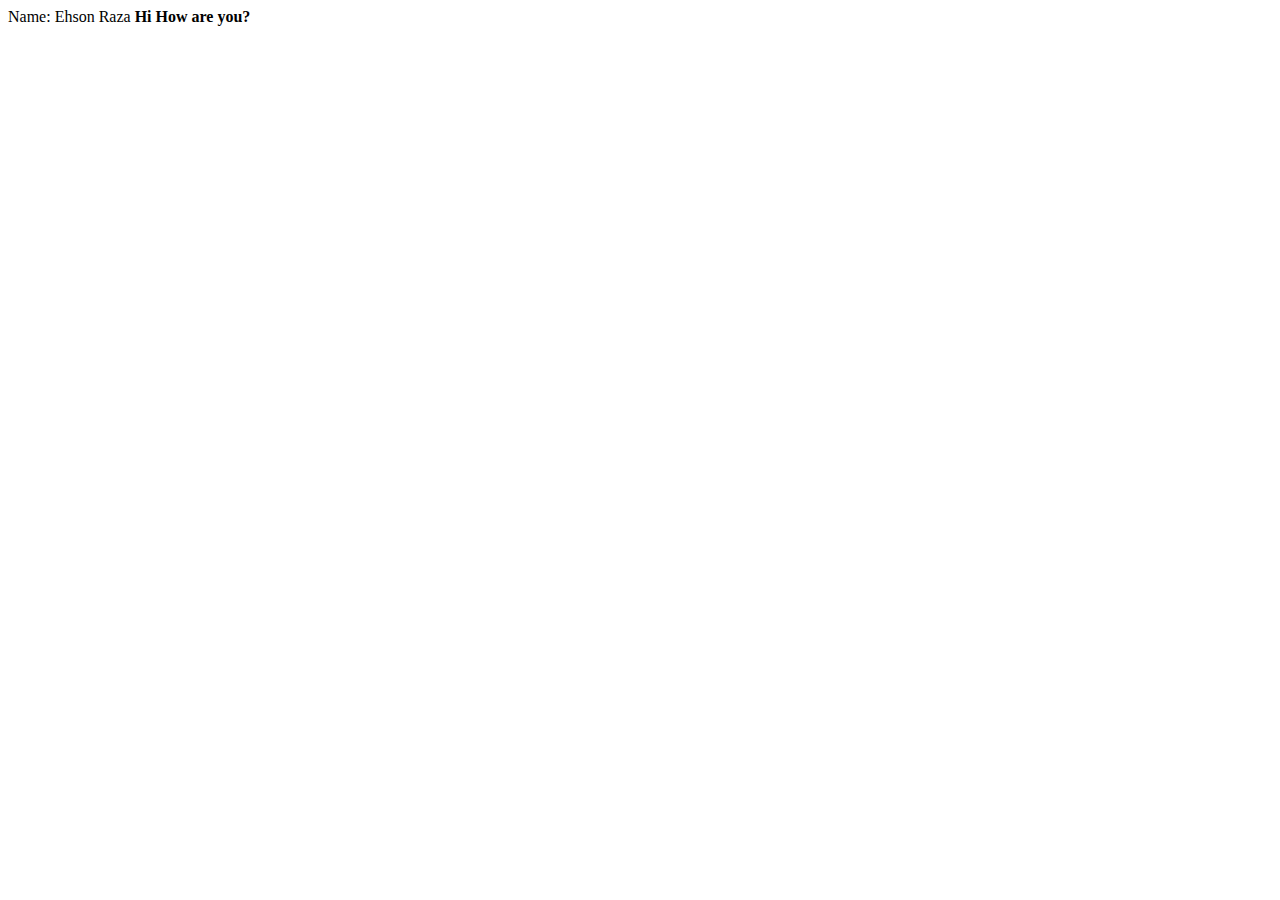
==== index.html @ fe402f46 "adding index.html" ====
<!DOCTYPE html>
<html lang="en">
<head>
    <meta charset="UTF-8">
    <meta name="viewport" content="width=device-width, initial-scale=1.0">
    <title>Ehson's Bio</title>
</head>
<body>
    Name: Ehson Raza
   <b>Hi How are you?</b> 
</body>
</html>
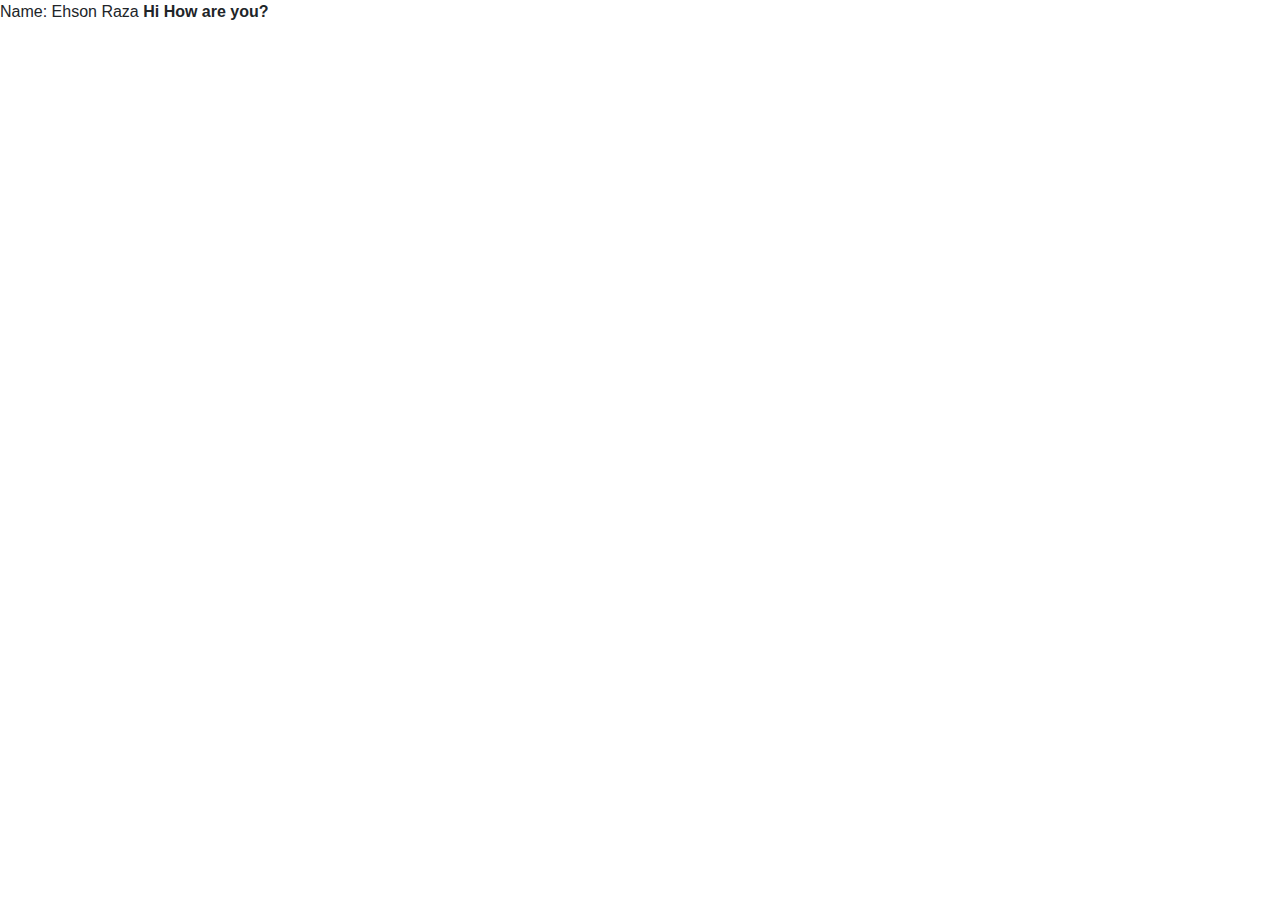
==== commit 6b460f24: "Second Commit With All the Assets" ====
--- a/index.html
+++ b/index.html
@@ -3,7 +3,8 @@
 <head>
     <meta charset="UTF-8">
     <meta name="viewport" content="width=device-width, initial-scale=1.0">
-    <title>Ehson's Bio</title>
+    <title>Ehson Raza: Developer, Student, Consultant</title>
+    <link rel="stylesheet" href="https://stackpath.bootstrapcdn.com/bootstrap/4.4.1/css/bootstrap.min.css" integrity="sha384-Vkoo8x4CGsO3+Hhxv8T/Q5PaXtkKtu6ug5TOeNV6gBiFeWPGFN9MuhOf23Q9Ifjh" crossorigin="anonymous">
 </head>
 <body>
     Name: Ehson Raza
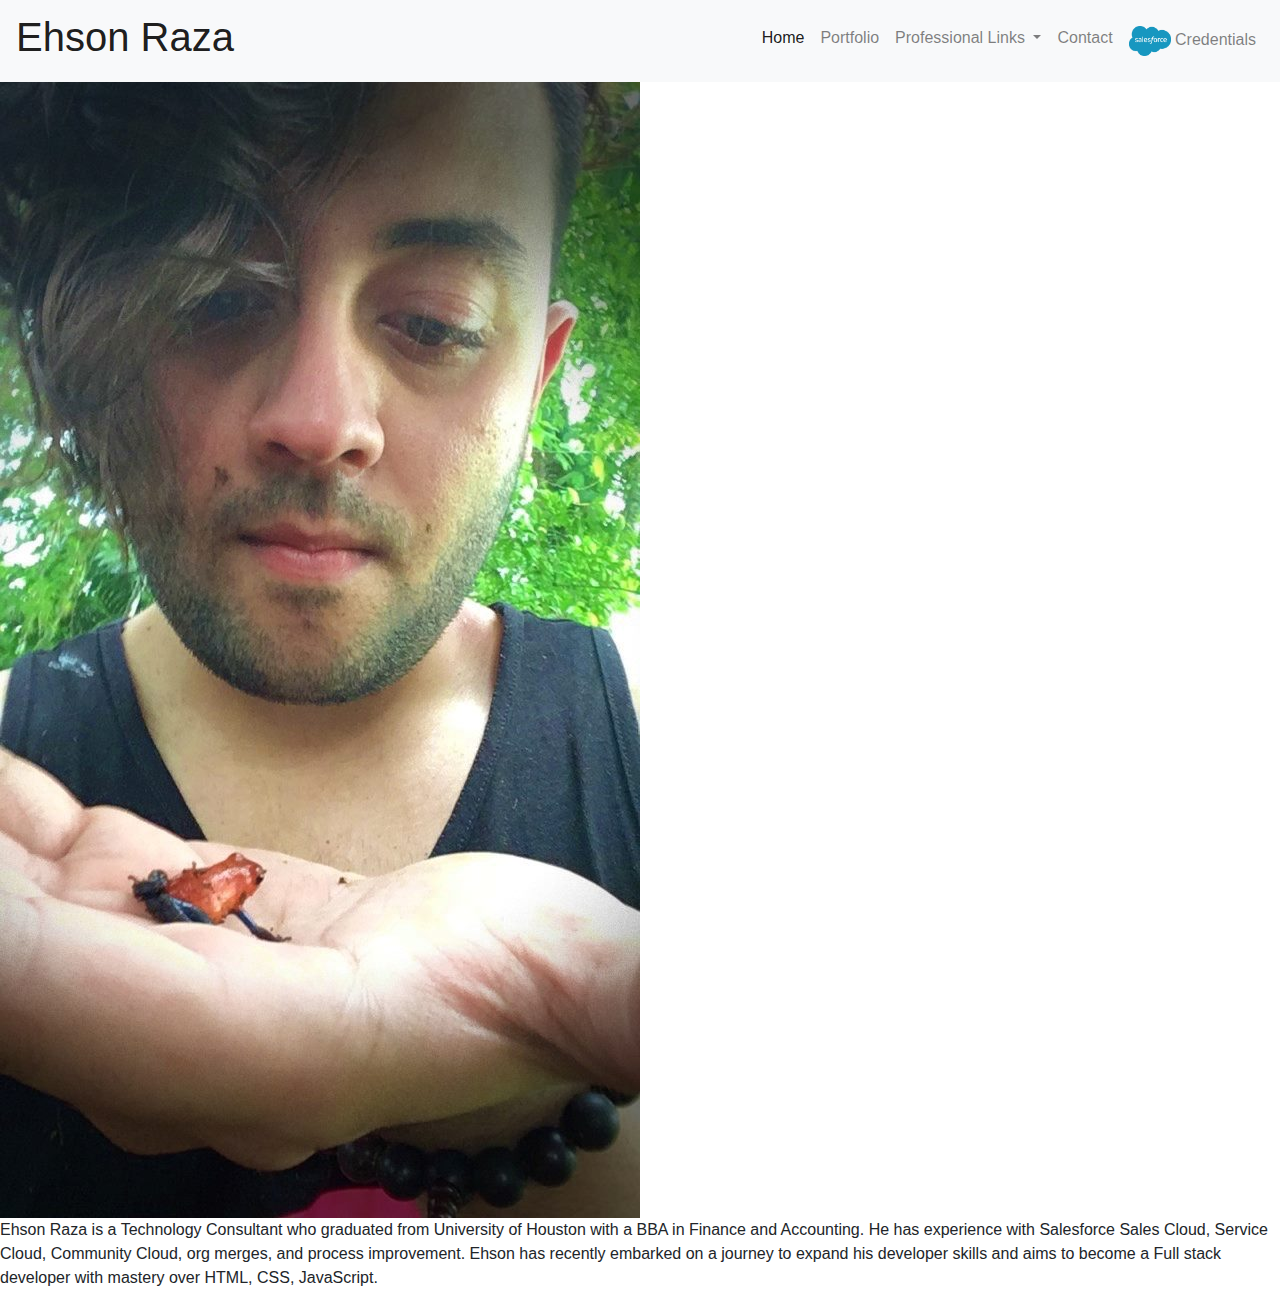
==== commit 58fbe4fd: "Navbar, basic grid, header footer added" ====
--- a/index.html
+++ b/index.html
@@ -1,13 +1,120 @@
 <!DOCTYPE html>
 <html lang="en">
 <head>
-    <meta charset="UTF-8">
-    <meta name="viewport" content="width=device-width, initial-scale=1.0">
-    <title>Ehson Raza: Developer, Student, Consultant</title>
-    <link rel="stylesheet" href="https://stackpath.bootstrapcdn.com/bootstrap/4.4.1/css/bootstrap.min.css" integrity="sha384-Vkoo8x4CGsO3+Hhxv8T/Q5PaXtkKtu6ug5TOeNV6gBiFeWPGFN9MuhOf23Q9Ifjh" crossorigin="anonymous">
-</head>
+    <meta charset="UTF-8" />
+    <meta name="viewport" content="width=device-width, initial-scale=1.0" />
+    <link rel="shortcut icon" type="image/png" href="./Assets/logo3.png" />
+    <title>Ehson S. Raza</title>
+    <link
+      rel="stylesheet"
+      href="https://cdnjs.cloudflare.com/ajax/libs/font-awesome/4.7.0/css/font-awesome.min.css"
+    />
+    <link rel="stylesheet" href="./Assets/reset.css" type="text/css" />
+    <link
+      rel="stylesheet"
+      href="https://stackpath.bootstrapcdn.com/bootstrap/4.4.1/css/bootstrap.min.css"
+      integrity="sha384-Vkoo8x4CGsO3+Hhxv8T/Q5PaXtkKtu6ug5TOeNV6gBiFeWPGFN9MuhOf23Q9Ifjh"
+      crossorigin="anonymous"
+    />
+    <script
+      src="https://code.jquery.com/jquery-3.5.1.slim.min.js"
+      integrity="sha384-DfXdz2htPH0lsSSs5nCTpuj/zy4C+OGpamoFVy38MVBnE+IbbVYUew+OrCXaRkfj"
+      crossorigin="anonymous"
+    ></script>
+    <script
+      src="https://cdn.jsdelivr.net/npm/popper.js@1.16.0/dist/umd/popper.min.js"
+      integrity="sha384-Q6E9RHvbIyZFJoft+2mJbHaEWldlvI9IOYy5n3zV9zzTtmI3UksdQRVvoxMfooAo"
+      crossorigin="anonymous"
+    ></script>
+    <script
+      src="https://stackpath.bootstrapcdn.com/bootstrap/4.5.0/js/bootstrap.min.js"
+      integrity="sha384-OgVRvuATP1z7JjHLkuOU7Xw704+h835Lr+6QL9UvYjZE3Ipu6Tp75j7Bh/kR0JKI"
+      crossorigin="anonymous"
+    ></script>
+    <link rel="stylesheet" href="Assets/style.css" />
+  </head>
 <body>
-    Name: Ehson Raza
-   <b>Hi How are you?</b> 
+    <header>
+           <nav class="navbar sticky-top navbar-expand-lg navbar-light bg-light">
+        <a class="navbar-brand" href="#"> <h1>Ehson Raza</h1></a>
+        <button
+          class="navbar-toggler"
+          type="button"
+          data-toggle="collapse"
+          data-target="#navbarSupportedContent"
+          aria-controls="navbarSupportedContent"
+          aria-expanded="false"
+          aria-label="Toggle navigation"
+        >
+          <span class="navbar-toggler-icon"></span>
+        </button>
+
+        <div class="collapse navbar-collapse" id="navbarSupportedContent">
+          <ul class="navbar-nav ml-auto">
+            <li class="nav-item active">
+              <a class="nav-link" href="./about.html"
+                >Home <span class="sr-only">(current)</span></a
+              >
+            </li>
+            <li class="nav-item">
+              <a class="nav-link" href="./portfolio.html">Portfolio</a>
+            </li>
+            <li class="nav-item dropdown">
+              <a
+                class="nav-link dropdown-toggle"
+                href="#"
+                id="navbarDropdown"
+                role="button"
+                data-toggle="dropdown"
+                aria-haspopup="true"
+                aria-expanded="false"
+              >
+                Professional Links
+              </a>
+              <div class="dropdown-menu" aria-labelledby="navbarDropdown">
+                <a
+                  class="dropdown-item"
+                  href="www.linkedin.com/in/ehsonraza" target="_blank"
+                  ><i class="fa fa-linkedin-square" aria-hidden="true"></i> LinkedIn</a
+                >
+                <a
+                  class="dropdown-item"
+                  background-image=""
+                  href="https://github.com/ehsonraza1" target="_blank"
+                  ><i class="fa fa-github-square" aria-hidden="true"></i> Github Profile</a
+                >
+                <a
+                  class="dropdown-item"
+                  href="https://drive.google.com/drive/folders/1NjQA1jTX1XT1YSEVcjUovqH4CEduylUJ"
+                  ><i class="fa fa-user-o" aria-hidden="true"></i> Resume</a
+                >
+            </li>
+            <li class="nav-item">
+              <a class="nav-link" href="./contact.html">Contact</a>
+            </li>
+            <li class="nav-item">
+              <a class="nav-link" href="https://trailblazer.me/id/eraza" target="_blank"><img
+                    src="./Assets/Salesforce_Logo_Web_2019.png"
+                    class="img-responsive down-logo"
+                  /> Credentials</a>
+            </li>
+          </ul>
+        </div>
+      </nav>
+        <main>
+            <img src="./Assets/ehson.jpg" alt="Photograph of the developer">
+
+            <p>
+                Ehson Raza is a Technology Consultant who graduated from University of Houston with a BBA in Finance and Accounting. He has experience with Salesforce Sales Cloud, Service Cloud, Community Cloud, org merges, and process improvement. Ehson has recently embarked on a journey to expand his developer skills and aims to become a Full stack developer with mastery over HTML, CSS, JavaScript.
+
+            </p>
+
+
+
+
+
+        </main>
+    
+    </header>
 </body>
 </html>--- a/Assets/style.css
+++ b/Assets/style.css
@@ -0,0 +1,86 @@
+/* .body {
+  grid-template-rows: auto 1fr auto;
+} */
+
+.down-logo {
+  max-width: 42px;
+}
+
+.fa-linkedin-square {
+  color: #0072b1;
+}
+
+#frog-logo {
+  max-inline-size: 50px;
+}
+/* Fixed/sticky icon bar (vertically aligned 50% from the top of the screen) */
+/* .icon-bar {
+  float: right;
+  position:fixed;
+  top: 50%;
+  -webkit-transform: translateY(-50%);
+  -ms-transform: translateY(-50%);
+  transform: translateY(-50%);
+} */
+.icon-bar {
+  position: fixed;
+  top: 25%;
+  right: 0;
+  list-style: none;
+  padding-left: 0;
+  z-index: 10;
+  margin: 0;
+  -webkit-transition: right 0.25s;
+}
+/* Social Media Btns */
+/* Style the icon bar links */
+.icon-bar a {
+  display: block;
+  text-align: center;
+  padding: 16px;
+  transition: all 0.3s ease;
+  color: white;
+  font-size: 20px;
+}
+
+/* Style the social media icons with color, if you want */
+.icon-bar a:hover {
+  background-color: #000;
+}
+
+.facebook {
+  background: #3b5998;
+  color: white;
+}
+
+.twitter {
+  background: #55acee;
+  color: white;
+}
+
+.google {
+  background: #dd4b39;
+  color: white;
+}
+
+.linkedin {
+  background: #007bb5;
+  color: white;
+}
+
+.youtube {
+  background: #bb0000;
+  color: white;
+}
+/* Social Media Btns End */
+
+.minmax {
+  display: grid;
+  grid-template-columns: minmax(150px, 25%) 1fr;
+}
+/* footer */
+#footer {
+  color: black !important;
+  background-color: red;
+  font-size: 14px;
+}
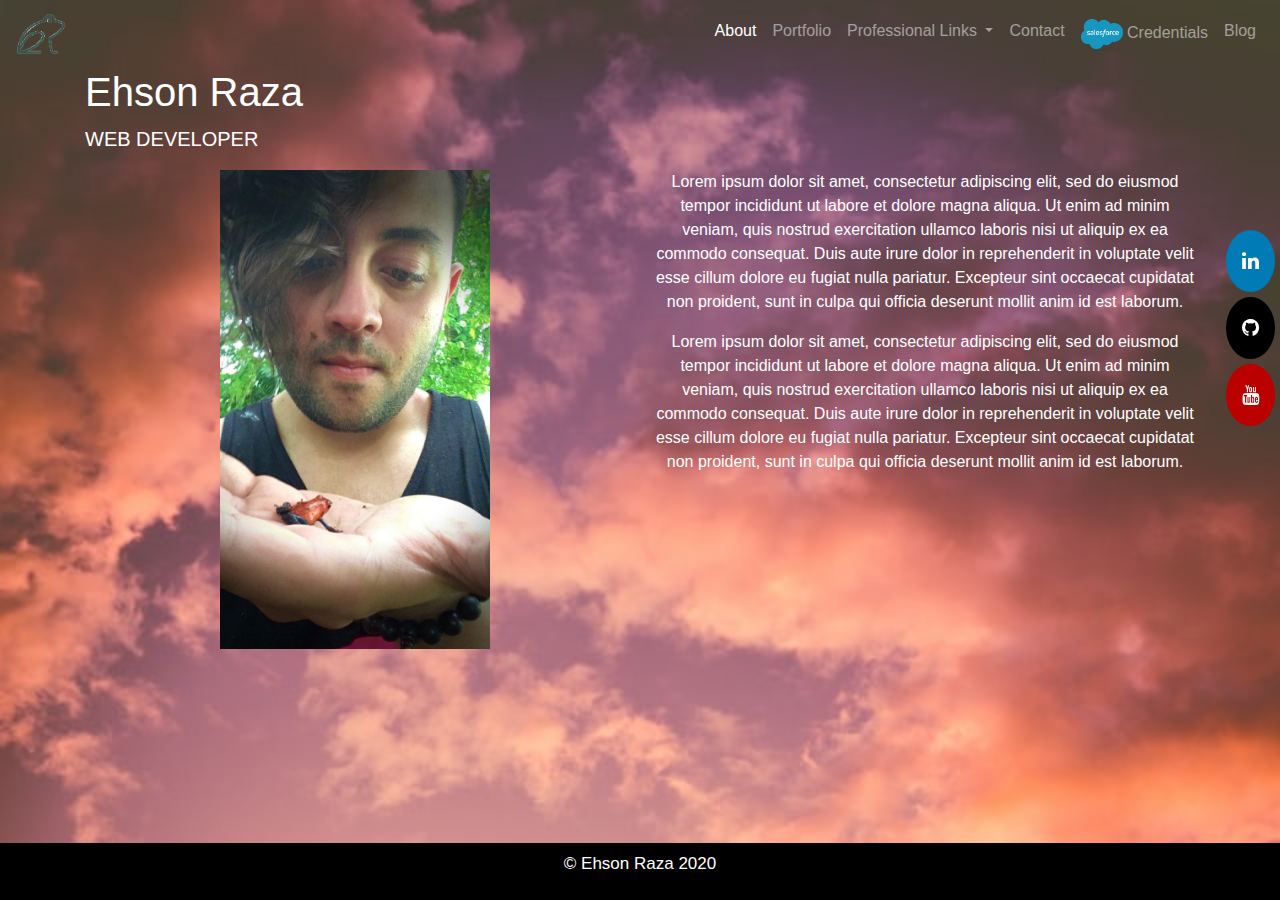
==== commit 45b844e2: "Updated Portfolio page, ReadMe and Index.html" ====
--- a/index.html
+++ b/index.html
@@ -1,9 +1,10 @@
 <!DOCTYPE html>
 <html lang="en">
-<head>
+  <head>
     <meta charset="UTF-8" />
     <meta name="viewport" content="width=device-width, initial-scale=1.0" />
-    <link rel="shortcut icon" type="image/png" href="./Assets/logo3.png" />
+    <!-- logo -->
+    <link rel="shortcut icon" type="image/png" href="./Assets/MyLogo.png" />
     <title>Ehson S. Raza</title>
     <link
       rel="stylesheet"
@@ -31,12 +32,14 @@
       integrity="sha384-OgVRvuATP1z7JjHLkuOU7Xw704+h835Lr+6QL9UvYjZE3Ipu6Tp75j7Bh/kR0JKI"
       crossorigin="anonymous"
     ></script>
+    <link href="https://fonts.googleapis.com/css2?family=Recursive:wght@300&display=swap" rel="stylesheet">
     <link rel="stylesheet" href="Assets/style.css" />
   </head>
-<body>
+  <body>
     <header>
-           <nav class="navbar sticky-top navbar-expand-lg navbar-light bg-light">
-        <a class="navbar-brand" href="#"> <h1>Ehson Raza</h1></a>
+      <!-- Nav Bar -->
+      <nav class="navbar navbar-expand-md navbar-dark bg-transparent" >
+        <a class="navbar-brand" href="index.html"><img id="frog-logo" src="./Assets/frog-logo.png"></a>
         <button
           class="navbar-toggler"
           type="button"
@@ -48,12 +51,12 @@
         >
           <span class="navbar-toggler-icon"></span>
         </button>
-
+        <!-- NavBar Menu -->
         <div class="collapse navbar-collapse" id="navbarSupportedContent">
           <ul class="navbar-nav ml-auto">
             <li class="nav-item active">
-              <a class="nav-link" href="./about.html"
-                >Home <span class="sr-only">(current)</span></a
+              <a class="nav-link" href="./index.html"
+                >About <span class="sr-only">(current)</span></a
               >
             </li>
             <li class="nav-item">
@@ -81,11 +84,11 @@
                   class="dropdown-item"
                   background-image=""
                   href="https://github.com/ehsonraza1" target="_blank"
-                  ><i class="fa fa-github-square" aria-hidden="true"></i> Github Profile</a
+                  ><i class="fa fa-github-square" aria-hidden="true"></i> Github </a
                 >
                 <a
                   class="dropdown-item"
-                  href="https://drive.google.com/drive/folders/1NjQA1jTX1XT1YSEVcjUovqH4CEduylUJ"
+                  href="https://drive.google.com/drive/folders/1NjQA1jTX1XT1YSEVcjUovqH4CEduylUJ" target="_blank"
                   ><i class="fa fa-user-o" aria-hidden="true"></i> Resume</a
                 >
             </li>
@@ -98,23 +101,64 @@
                     class="img-responsive down-logo"
                   /> Credentials</a>
             </li>
+            <li class="nav-item">
+              <a class="nav-link" href="./blog.html">Blog</a>
+            </li>
           </ul>
         </div>
       </nav>
-        <main>
-            <img src="./Assets/ehson.jpg" alt="Photograph of the developer">
+      <!-- Hero Image/Jumbotron -->
+      <!-- <div class="jumbotron jumbotron-fluid row-hero">
+        
+          
+        
+      </div> -->
+      <!-- body -->
+      <div class="container">
+        <div class="row row-style under-hero">
+          <div class="col">
 
+        <h1 class="recursive">Ehson Raza</h1>
+          <p class="lead">WEB DEVELOPER</p>
+          </div>
+      </div>
+        <div class="row row-style under-hero">
+          <div class="col-sm-12  text-center col-md-6" class="minmax">
+            <img class="centralImg" src="./Assets/ehson.jpg">
+            
+          </div>
+          <div class="col-sm-12 col-md-6 text-center " class="minmax">
+            <p>Lorem ipsum dolor sit amet, consectetur adipiscing elit, sed do eiusmod tempor incididunt ut labore et dolore magna aliqua. Ut enim ad minim veniam, quis nostrud exercitation ullamco laboris nisi ut aliquip ex ea commodo consequat. Duis aute irure dolor in reprehenderit in voluptate velit esse cillum dolore eu fugiat nulla pariatur. Excepteur sint occaecat cupidatat non proident, sunt in culpa qui officia deserunt mollit anim id est laborum.
+             
+            </p>
+            Lorem ipsum dolor sit amet, consectetur adipiscing elit, sed do eiusmod tempor incididunt ut labore et dolore magna aliqua. Ut enim ad minim veniam, quis nostrud exercitation ullamco laboris nisi ut aliquip ex ea commodo consequat. Duis aute irure dolor in reprehenderit in voluptate velit esse cillum dolore eu fugiat nulla pariatur. Excepteur sint occaecat cupidatat non proident, sunt in culpa qui officia deserunt mollit anim id est laborum.
             <p>
-                Ehson Raza is a Technology Consultant who graduated from University of Houston with a BBA in Finance and Accounting. He has experience with Salesforce Sales Cloud, Service Cloud, Community Cloud, org merges, and process improvement. Ehson has recently embarked on a journey to expand his developer skills and aims to become a Full stack developer with mastery over HTML, CSS, JavaScript.
 
             </p>
-
-
-
-
-
-        </main>
-    
+          </div>
+          
+             <!-- Navbar Logo -->
+        
+        </div>
+        <div class="row">
+          
+        </div>
+      </div>
     </header>
-</body>
-</html>+    <footer class="navbar navbar-dark bg-transparent" id="footer">
+        <div class="container">
+            <div class="col text-center">
+                <p class="copyright d-none d-sm-block"> © Ehson Raza 2020</p>
+            </div>
+        </div>
+        
+    </footer>
+    <div class="icon-bar">
+          <a href="www.linkedin.com/in/ehsonraza" target="_blank"class="linkedin"><i class="fa fa-linkedin"></i></a>
+          <a href="https://github.com/ehsonraza1" target="_blank"class="github"><i class="fa fa-github" ></i></a>
+          <!-- <a href="#" class="twitter"><i class="fa fa-twitter"></i></a> -->
+          <!-- <a href="#" class="google"><i class="fa fa-google"></i></a> -->
+          <a href="https://www.youtube.com/channel/UCe2DAJvG3a_epLPpqQX_FaA?view_as=subscriber" target="_blank"class="youtube"><i class="fa fa-youtube"></i></a>
+      </div>
+  </body>
+</html>
--- a/Assets/style.css
+++ b/Assets/style.css
@@ -1,6 +1,12 @@
-/* .body {
-  grid-template-rows: auto 1fr auto;
-} */
+font-family: "Recursive", sans-serif;
+.recursive {
+  font-family: "Recursive";
+}
+body {
+  background-image: url(./dewang-gupta-ESEnXckWlLY-unsplash.jpg);
+  background-size: cover;
+  color: white;
+}
 
 .down-logo {
   max-width: 42px;
@@ -37,6 +43,8 @@
 .icon-bar a {
   display: block;
   text-align: center;
+  margin: 5px;
+  border-radius: 50%;
   padding: 16px;
   transition: all 0.3s ease;
   color: white;
@@ -45,11 +53,11 @@
 
 /* Style the social media icons with color, if you want */
 .icon-bar a:hover {
-  background-color: #000;
+  background-color: whitesmoke;
 }
 
-.facebook {
-  background: #3b5998;
+.github {
+  background: #000000;
   color: white;
 }
 
@@ -78,9 +86,54 @@
   display: grid;
   grid-template-columns: minmax(150px, 25%) 1fr;
 }
-/* footer */
+
+.centralImg {
+  max-width: 50%;
+  min-height: 300px;
+}
 #footer {
+  position: fixed;
+  bottom: 0;
+  width: 100%;
+  color: white !important;
+  /* background-blend-mode: hard-light; */
+  background-color: black !important;
+  /* // This is in the form rgba(R,G,B,a) where a is your opacity */
+  /* // The rest of your CSS */
+  font-size: 17px;
+}
+
+/* Coming Soon */
+
+/* Position text in the top-left corner */
+.topleft {
+  position: absolute;
+  top: 0;
+  left: 16px;
+}
+
+/* Position text in the bottom-left corner */
+.bottomleft {
+  position: absolute;
+  bottom: 0;
+  left: 16px;
+}
+
+/* Position text in the middle */
+.middle {
+  position: absolute;
+  top: 50%;
+  left: 50%;
+  transform: translate(-50%, -50%);
+  text-align: center;
+}
+/* Portfolio CSS */
+.card-title {
   color: black !important;
-  background-color: red;
-  font-size: 14px;
 }
+.card-text {
+  color: black !important;
+}
+.row text-center {
+  border-spacing: 10%;
+}
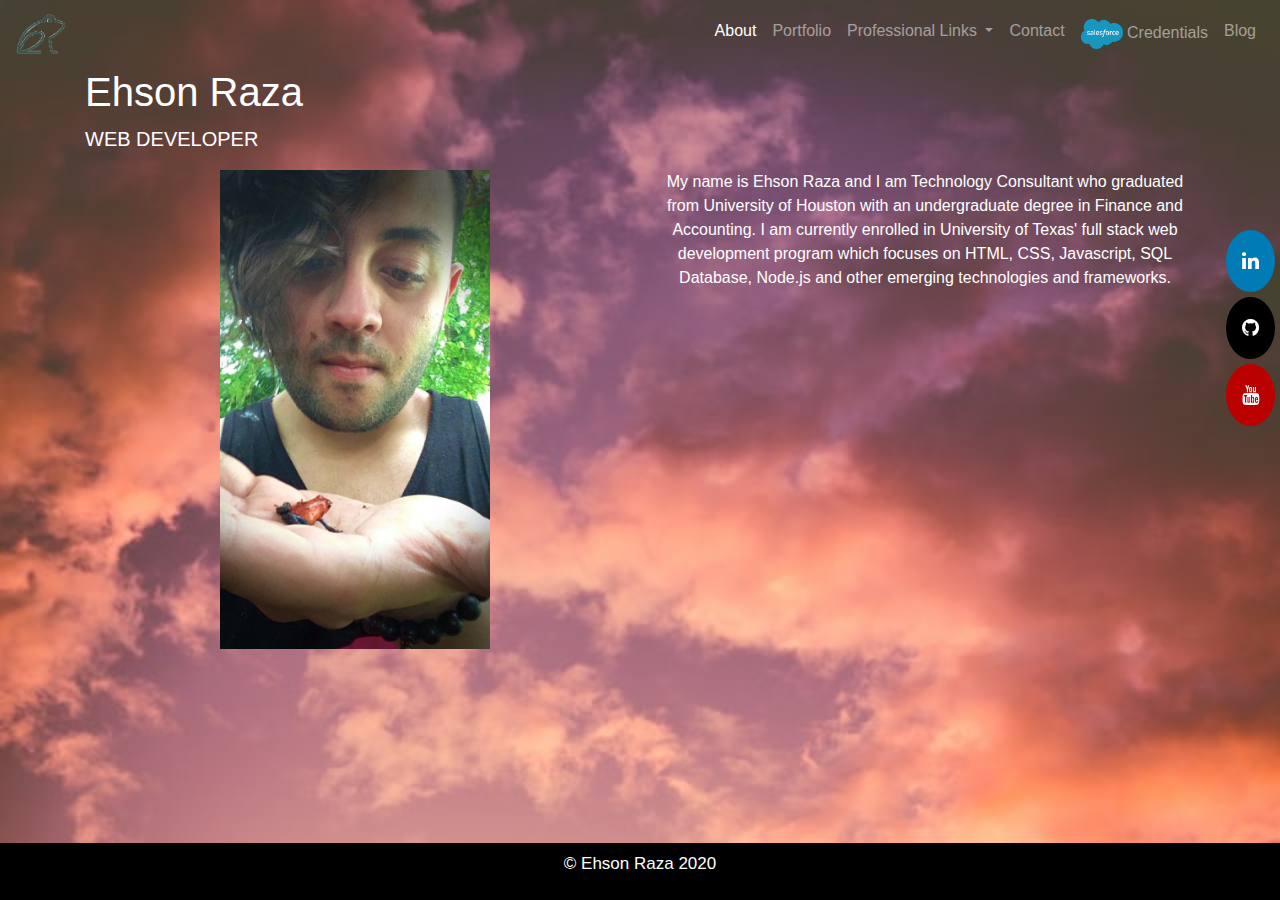
==== commit de267ce1: "added Bio and minor changes" ====
--- a/index.html
+++ b/index.html
@@ -128,10 +128,11 @@
             
           </div>
           <div class="col-sm-12 col-md-6 text-center " class="minmax">
-            <p>Lorem ipsum dolor sit amet, consectetur adipiscing elit, sed do eiusmod tempor incididunt ut labore et dolore magna aliqua. Ut enim ad minim veniam, quis nostrud exercitation ullamco laboris nisi ut aliquip ex ea commodo consequat. Duis aute irure dolor in reprehenderit in voluptate velit esse cillum dolore eu fugiat nulla pariatur. Excepteur sint occaecat cupidatat non proident, sunt in culpa qui officia deserunt mollit anim id est laborum.
+            <p> My name is Ehson Raza and I am Technology Consultant who graduated from University of Houston
+  with an undergraduate degree in Finance and Accounting. I am currently enrolled in University of Texas' full stack web development program which focuses on HTML, CSS, Javascript, SQL Database, Node.js and other emerging technologies and frameworks.
              
             </p>
-            Lorem ipsum dolor sit amet, consectetur adipiscing elit, sed do eiusmod tempor incididunt ut labore et dolore magna aliqua. Ut enim ad minim veniam, quis nostrud exercitation ullamco laboris nisi ut aliquip ex ea commodo consequat. Duis aute irure dolor in reprehenderit in voluptate velit esse cillum dolore eu fugiat nulla pariatur. Excepteur sint occaecat cupidatat non proident, sunt in culpa qui officia deserunt mollit anim id est laborum.
+
             <p>
 
             </p>
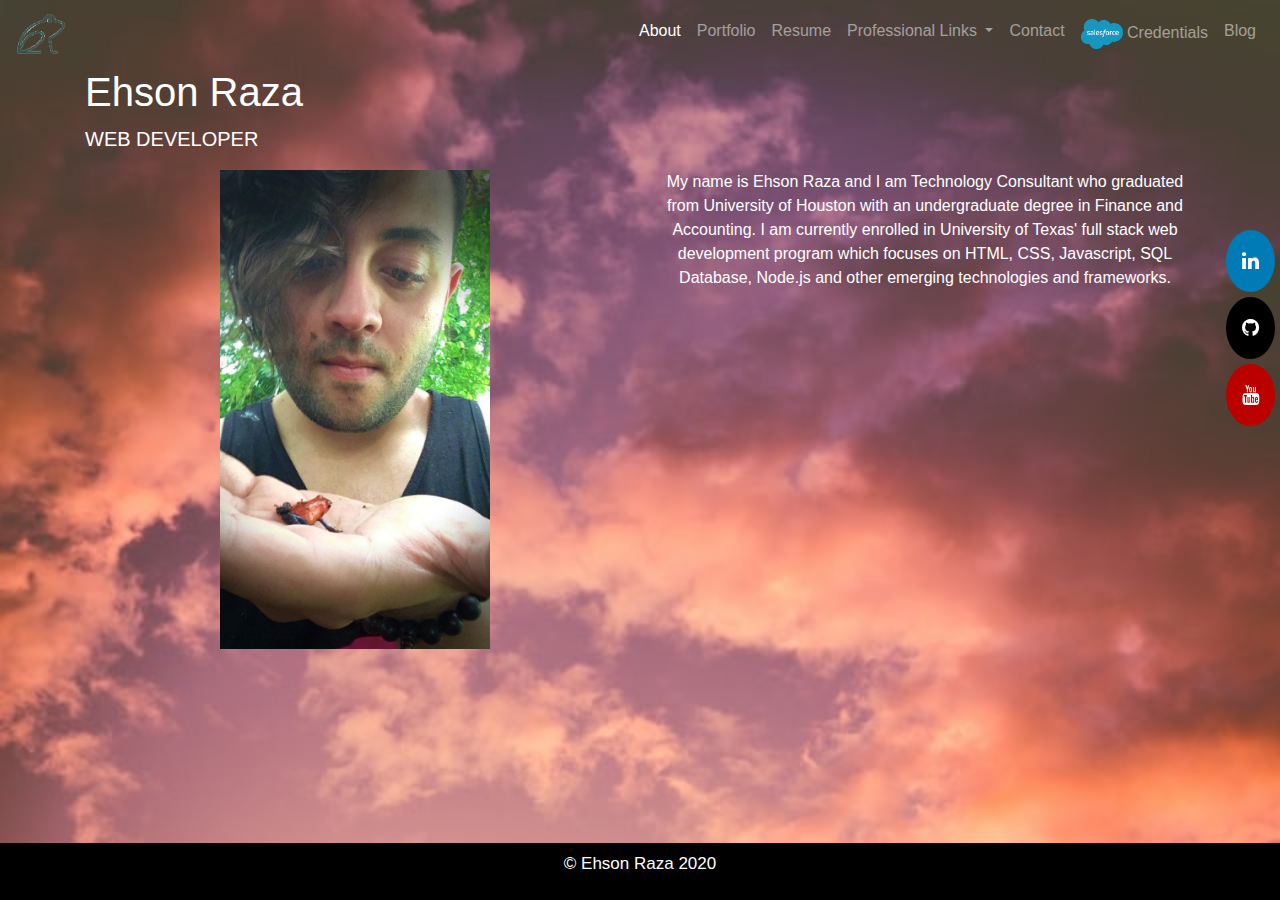
==== commit 8c57f63c: "Added Resume Page, more CSS and background image" ====
--- a/index.html
+++ b/index.html
@@ -35,7 +35,7 @@
     <link href="https://fonts.googleapis.com/css2?family=Recursive:wght@300&display=swap" rel="stylesheet">
     <link rel="stylesheet" href="Assets/style.css" />
   </head>
-  <body>
+  <body class="about">
     <header>
       <!-- Nav Bar -->
       <nav class="navbar navbar-expand-md navbar-dark bg-transparent" >
@@ -62,6 +62,10 @@
             <li class="nav-item">
               <a class="nav-link" href="./portfolio.html">Portfolio</a>
             </li>
+             </li>
+            <li class="nav-item">
+              <a class="nav-link" href="./resume.html">Resume</a>
+            </li>
             <li class="nav-item dropdown">
               <a
                 class="nav-link dropdown-toggle"
@@ -76,8 +80,8 @@
               </a>
               <div class="dropdown-menu" aria-labelledby="navbarDropdown">
                 <a
-                  class="dropdown-item"
-                  href="www.linkedin.com/in/ehsonraza" target="_blank"
+                  class="dropdown-item" background-image=""
+                  href="https://www.linkedin.com/in/ehsonraza/" target="_blank"
                   ><i class="fa fa-linkedin-square" aria-hidden="true"></i> LinkedIn</a
                 >
                 <a
@@ -155,7 +159,7 @@
         
     </footer>
     <div class="icon-bar">
-          <a href="www.linkedin.com/in/ehsonraza" target="_blank"class="linkedin"><i class="fa fa-linkedin"></i></a>
+          <a href="https://www.linkedin.com/in/ehsonraza/" target="_blank"class="linkedin"><i class="fa fa-linkedin"></i></a>
           <a href="https://github.com/ehsonraza1" target="_blank"class="github"><i class="fa fa-github" ></i></a>
           <!-- <a href="#" class="twitter"><i class="fa fa-twitter"></i></a> -->
           <!-- <a href="#" class="google"><i class="fa fa-google"></i></a> -->
--- a/Assets/style.css
+++ b/Assets/style.css
@@ -4,10 +4,21 @@
 }
 body {
   background-image: url(./dewang-gupta-ESEnXckWlLY-unsplash.jpg);
+
   background-size: cover;
   color: white;
 }
-
+body.blog {
+  background-image: url(./pexels-alfonso-escalante-2533092.jpg);
+  /* Credits: https://www.pexels.com/photo/low-angle-photo-of-volkswagen-kombi-2533092/ */
+  background-repeat: no-repeat;
+  background-size: 100rem;
+  color: white;
+}
+/* Change Color of BLOG NavBar */
+body.blog.navbar-nav.ml-auto li a {
+  color: #bb0000;
+}
 .down-logo {
   max-width: 42px;
 }
@@ -137,3 +148,4 @@
 .row text-center {
   border-spacing: 10%;
 }
+/* Resume Section */
